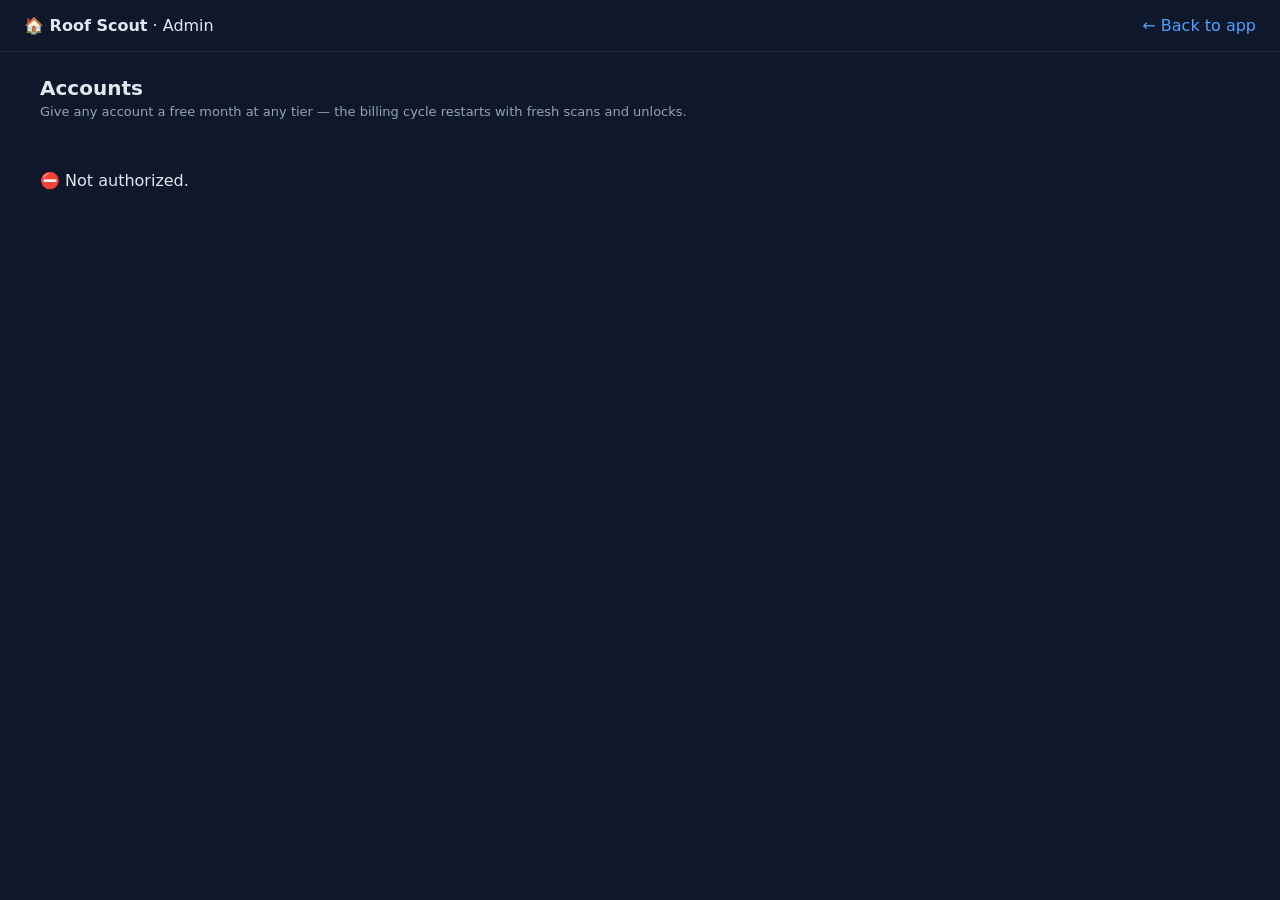
==== static/admin.html @ a58da870 "Admin page: /admin lists all accounts; give any account a free month at any tier" ====
<!DOCTYPE html>
<html lang="en">
<head>
<meta charset="utf-8">
<meta name="viewport" content="width=device-width, initial-scale=1">
<title>Roof Scout — Admin</title>
<style>
  body { font-family: system-ui, -apple-system, sans-serif; margin: 0; background: #0f172a; color: #e2e8f0; }
  header { padding: 16px 24px; border-bottom: 1px solid #1e293b; display: flex; justify-content: space-between; align-items: center; }
  header a { color: #4da3ff; text-decoration: none; }
  main { padding: 24px; max-width: 1200px; margin: 0 auto; }
  h1 { font-size: 20px; margin: 0 0 4px; }
  .sub { color: #94a3b8; font-size: 13px; margin-bottom: 20px; }
  table { width: 100%; border-collapse: collapse; font-size: 13px; }
  th, td { text-align: left; padding: 10px 12px; border-bottom: 1px solid #1e293b; vertical-align: middle; }
  th { color: #94a3b8; font-weight: 600; text-transform: uppercase; font-size: 11px; letter-spacing: .04em; }
  tr:hover td { background: #16213a; }
  .pill { display: inline-block; padding: 2px 10px; border-radius: 999px; font-size: 12px; font-weight: 700; }
  .pill.trial { background: #fef3c7; color: #92400e; }
  .pill.starter { background: #dbeafe; color: #1e40af; }
  .pill.pro { background: #d1fae5; color: #065f46; }
  .admin-tag { background: #7c3aed; color: #fff; border-radius: 4px; font-size: 10px; padding: 2px 6px; margin-left: 6px; }
  select { background: #1e293b; color: #e2e8f0; border: 1px solid #334155; border-radius: 6px; padding: 6px 8px; font-size: 13px; }
  button.grant { background: #059669; color: #fff; border: none; border-radius: 6px; padding: 7px 12px; font-weight: 700; font-size: 13px; cursor: pointer; margin-left: 8px; }
  button.grant:disabled { opacity: .5; cursor: default; }
  #msg { margin: 12px 0; font-size: 14px; min-height: 20px; }
  #msg.ok { color: #34d399; } #msg.err { color: #f87171; }
  .hidden { display: none; }
</style>
</head>
<body>
<header>
  <div><b>🏠 Roof Scout</b> · Admin</div>
  <a href="/">← Back to app</a>
</header>
<main>
  <h1>Accounts</h1>
  <div class="sub">Give any account a free month at any tier — the billing cycle restarts with fresh scans and unlocks.</div>
  <div id="msg"></div>
  <table id="usersTable" class="hidden">
    <thead><tr>
      <th>Account</th><th>Plan</th><th>Scans used</th><th>Unlocks used</th>
      <th>Cycle ends</th><th>Joined</th><th>Give free month</th>
    </tr></thead>
    <tbody id="usersBody"></tbody>
  </table>
  <div id="denied" class="hidden">⛔ Not authorized.</div>
</main>
<script>
  const $ = (id) => document.getElementById(id);
  const esc = (s) => String(s == null ? '' : s).replace(/[&<>"']/g,
    (c) => ({'&':'&amp;','<':'&lt;','>':'&gt;','"':'&quot;',"'":'&#39;'}[c]));
  const fmtDate = (ts) => ts ? new Date(ts * 1000).toLocaleDateString() : '—';

  function say(msg, ok) {
    const m = $('msg');
    m.textContent = msg;
    m.className = ok ? 'ok' : 'err';
  }

  async function load() {
    const r = await fetch('/api/admin/users');
    const d = await r.json().catch(() => ({}));
    if (!d.ok) { $('denied').classList.remove('hidden'); return; }
    $('usersTable').classList.remove('hidden');
    const tb = $('usersBody');
    tb.innerHTML = '';
    for (const u of d.users) {
      const q = u.quota || {};
      const tr = document.createElement('tr');
      const who = esc(u.email) + (u.is_admin ? '<span class="admin-tag">admin</span>' : '')
        + (u.account_type === 'company' && u.company_name
            ? `<br><span style="color:#94a3b8;font-size:12px;">${esc(u.company_name)}</span>` : '');
      tr.innerHTML = `
        <td>${who}</td>
        <td><span class="pill ${esc(u.plan)}">${esc(q.plan_name || u.plan)}</span></td>
        <td>${q.scans_used} / ${q.scans_cap < 0 ? '∞' : q.scans_cap}</td>
        <td>${q.unlocks_used} / ${q.unlocks_cap < 0 ? '∞' : q.unlocks_cap}</td>
        <td>${fmtDate(q.cycle_ends)}</td>
        <td>${fmtDate(u.created_at)}</td>
        <td>
          <select data-email="${esc(u.email)}">
            <option value="trial">Trial</option>
            <option value="starter" ${u.plan === 'starter' ? 'selected' : ''}>Starter</option>
            <option value="pro" ${u.plan === 'pro' ? 'selected' : ''}>Pro</option>
          </select><button class="grant" data-email="${esc(u.email)}">Give free month</button>
        </td>`;
      tb.appendChild(tr);
    }
    tb.querySelectorAll('button.grant').forEach((b) => {
      b.addEventListener('click', () => grant(b.dataset.email, b));
    });
  }

  async function grant(email, btn) {
    const sel = document.querySelector(`select[data-email="${CSS.escape(email)}"]`);
    const plan = sel ? sel.value : 'starter';
    if (!confirm(`Give ${email} a free month of ${plan}?\n\nTheir cycle restarts now with fresh scans and unlocks.`)) return;
    btn.disabled = true;
    try {
      const r = await fetch('/api/admin/set-plan', {
        method: 'POST', headers: {'Content-Type': 'application/json'},
        body: JSON.stringify({email, plan})
      });
      const d = await r.json();
      if (!d.ok) throw new Error(d.error || 'Failed');
      say(`✅ ${email} is now on ${d.plan} — free month started.`, true);
      await load();
    } catch (e) {
      say('❌ ' + e.message, false);
    } finally {
      btn.disabled = false;
    }
  }

  load();
</script>
</body>
</html>
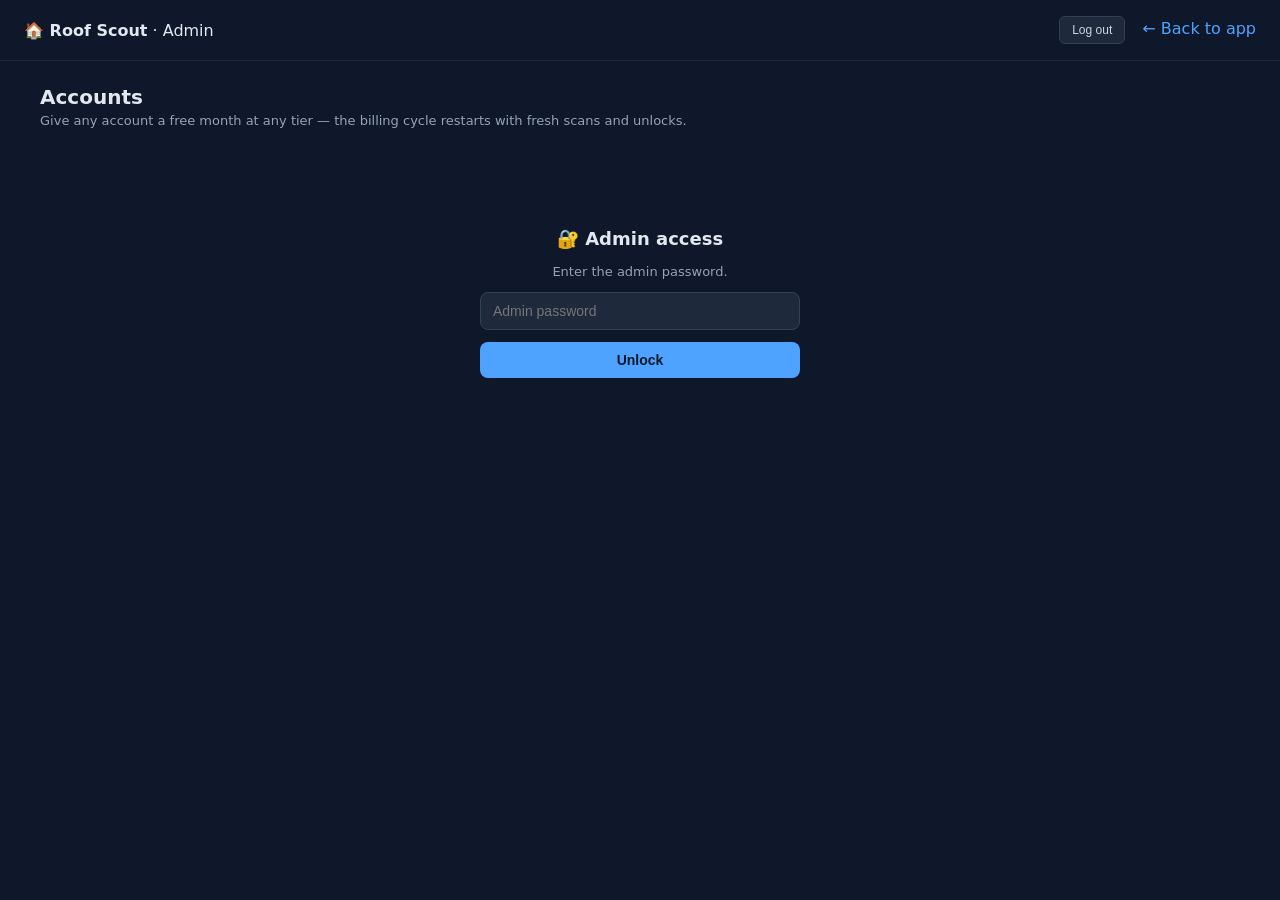
==== commit 53182819: "Admin password gate: ADMIN_PASSWORD env var unlocks /admin (shared with other products)" ====
--- a/static/admin.html
+++ b/static/admin.html
@@ -31,7 +31,8 @@
 <body>
 <header>
   <div><b>🏠 Roof Scout</b> · Admin</div>
-  <a href="/">← Back to app</a>
+  <div><button onclick="adminLogout()" style="background:#1e293b;color:#cbd5e1;border:1px solid #334155;border-radius:6px;padding:6px 12px;font-size:12px;cursor:pointer;">Log out</button>
+  <a href="/" style="margin-left:12px;">← Back to app</a></div>
 </header>
 <main>
   <h1>Accounts</h1>
@@ -44,7 +45,14 @@
     </tr></thead>
     <tbody id="usersBody"></tbody>
   </table>
-  <div id="denied" class="hidden">⛔ Not authorized.</div>
+  <div id="denied" class="hidden" style="max-width: 320px; margin: 60px auto; text-align: center;">
+    <h2 style="font-size: 18px;">🔐 Admin access</h2>
+    <p style="color: #94a3b8; font-size: 13px;">Enter the admin password.</p>
+    <input type="password" id="pw" placeholder="Admin password"
+      style="width: 100%; box-sizing: border-box; background: #1e293b; color: #e2e8f0; border: 1px solid #334155; border-radius: 8px; padding: 10px 12px; font-size: 14px;" />
+    <button onclick="doLogin()" style="margin-top: 12px; background: #4da3ff; color: #0f172a; border: none; border-radius: 8px; padding: 10px 24px; font-weight: 700; font-size: 14px; cursor: pointer; width: 100%;">Unlock</button>
+    <div id="loginErr" style="color: #f87171; font-size: 13px; margin-top: 8px; min-height: 18px;"></div>
+  </div>
 </main>
 <script>
   const $ = (id) => document.getElementById(id);
@@ -57,6 +65,24 @@
     m.textContent = msg;
     m.className = ok ? 'ok' : 'err';
   }
+
+  async function adminLogout() {
+    await fetch('/api/admin/logout', {method: 'POST'});
+    location.reload();
+  }
+
+  async function doLogin() {
+    $('loginErr').textContent = '';
+    const r = await fetch('/api/admin/login', {
+      method: 'POST', headers: {'Content-Type': 'application/json'},
+      body: JSON.stringify({password: $('pw').value})
+    });
+    if (r.ok) { $('denied').classList.add('hidden'); await load(); }
+    else $('loginErr').textContent = 'Wrong password.';
+  }
+  document.addEventListener('DOMContentLoaded', () => {
+    $('pw').addEventListener('keydown', (e) => { if (e.key === 'Enter') doLogin(); });
+  });
 
   async function load() {
     const r = await fetch('/api/admin/users');
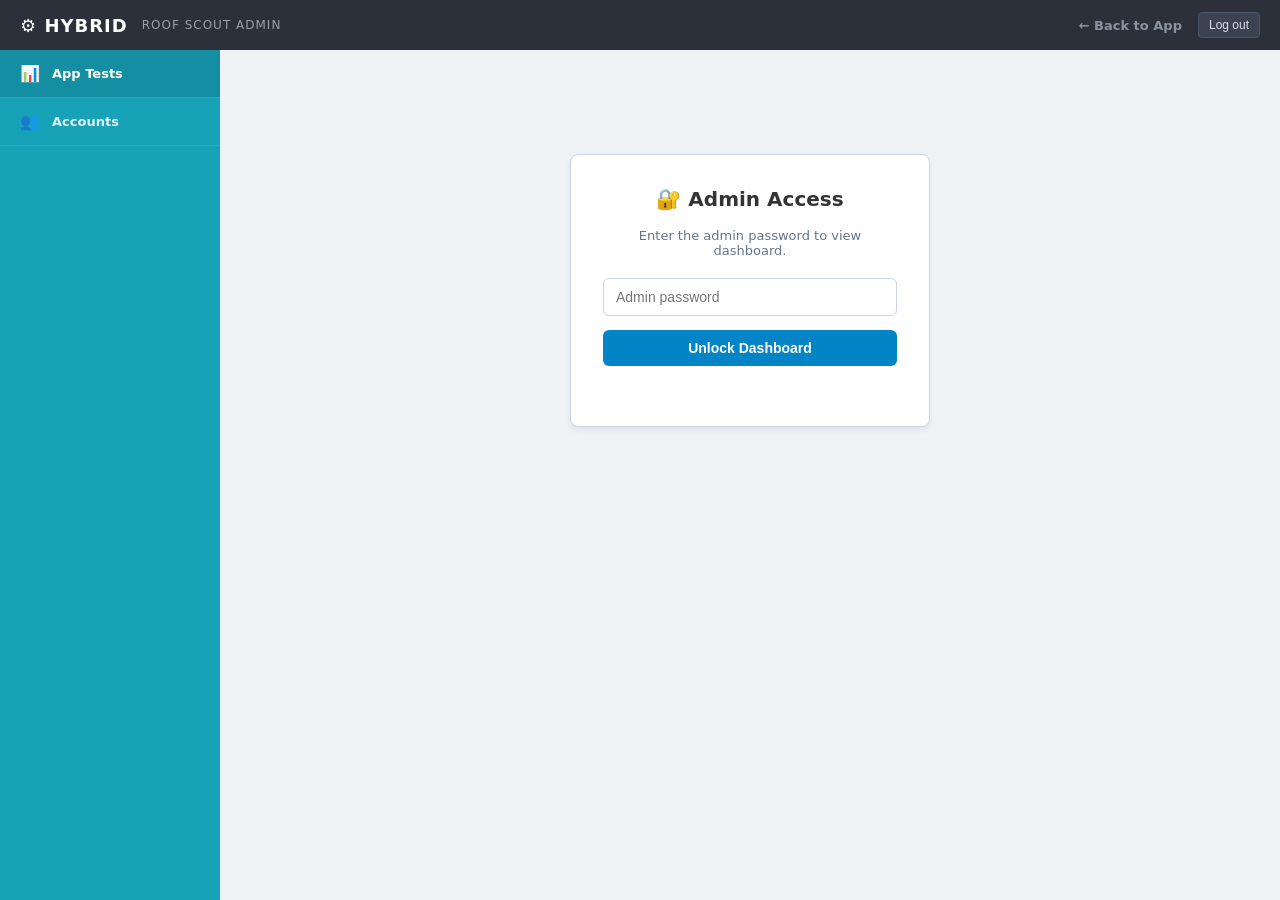
==== commit a7bbb537: "Add test suite display screen to admin dashboard and email restriction - Implemented /api/admin/run-" ====
--- a/static/admin.html
+++ b/static/admin.html
@@ -3,67 +3,281 @@
 <head>
 <meta charset="utf-8">
 <meta name="viewport" content="width=device-width, initial-scale=1">
-<title>Roof Scout — Admin</title>
+<title>Roof Scout — Admin & Test Dashboard</title>
 <style>
-  body { font-family: system-ui, -apple-system, sans-serif; margin: 0; background: #0f172a; color: #e2e8f0; }
-  header { padding: 16px 24px; border-bottom: 1px solid #1e293b; display: flex; justify-content: space-between; align-items: center; }
-  header a { color: #4da3ff; text-decoration: none; }
-  main { padding: 24px; max-width: 1200px; margin: 0 auto; }
-  h1 { font-size: 20px; margin: 0 0 4px; }
-  .sub { color: #94a3b8; font-size: 13px; margin-bottom: 20px; }
+  * { box-sizing: border-box; }
+  body { font-family: "Segoe UI", system-ui, -apple-system, sans-serif; margin: 0; padding: 0; background: #eef2f5; color: #333; display: flex; flex-direction: column; min-height: 100vh; }
+
+  /* Top Bar */
+  header.topbar { background: #2b303b; color: #fff; height: 50px; display: flex; align-items: center; justify-content: space-between; padding: 0 20px; z-index: 100; font-size: 14px; }
+  header.topbar .brand { font-size: 18px; font-weight: 800; letter-spacing: 1px; color: #fff; display: flex; align-items: center; gap: 8px; }
+  header.topbar .brand span.subbrand { font-size: 12px; font-weight: 400; color: #9a9ea8; text-transform: uppercase; margin-left: 6px; }
+  header.topbar .top-nav { display: flex; align-items: center; gap: 16px; }
+  header.topbar .top-nav a { color: #8a92a3; text-decoration: none; font-size: 13px; font-weight: 600; }
+  header.topbar .top-nav a:hover { color: #fff; }
+  header.topbar button.logout-btn { background: #3b4252; color: #d8dee9; border: 1px solid #4c566a; border-radius: 4px; padding: 5px 10px; font-size: 12px; cursor: pointer; }
+  header.topbar button.logout-btn:hover { background: #434c5e; color: #fff; }
+
+  /* App Layout */
+  .app-container { display: flex; flex: 1; min-height: calc(100vh - 50px); }
+
+  /* Left Sidebar */
+  aside.sidebar { width: 220px; background: #17a2b8; color: #ffffff; flex-shrink: 0; display: flex; flex-direction: column; }
+  aside.sidebar ul.nav-menu { list-style: none; padding: 0; margin: 0; width: 100%; }
+  aside.sidebar ul.nav-menu li { border-bottom: 1px solid rgba(255,255,255,0.08); }
+  aside.sidebar ul.nav-menu li a { display: flex; align-items: center; gap: 12px; padding: 14px 20px; color: rgba(255,255,255,0.85); text-decoration: none; font-size: 13px; font-weight: 600; transition: all 0.2s; }
+  aside.sidebar ul.nav-menu li a:hover, aside.sidebar ul.nav-menu li.active a { background: rgba(0,0,0,0.12); color: #ffffff; font-weight: 700; }
+  aside.sidebar ul.nav-menu li a .icon { font-size: 16px; width: 20px; text-align: center; }
+
+  /* Main Area */
+  main.main-content { flex: 1; padding: 24px; overflow-y: auto; background: #eef2f5; }
+  .page-header { margin-bottom: 16px; }
+  .page-header h1 { font-size: 26px; font-weight: 400; color: #333333; margin: 0 0 4px 0; }
+  .page-header h1 small { font-size: 14px; color: #777; font-weight: 300; margin-left: 8px; }
+  .breadcrumb { background: #ffffff; padding: 10px 16px; border-radius: 4px; font-size: 12px; color: #777; border: 1px solid #e2e8f0; margin-bottom: 24px; }
+  .breadcrumb span { color: #333; font-weight: 600; }
+
+  /* Stat Cards Row */
+  .stat-grid { display: grid; grid-template-columns: repeat(auto-fit, minmax(220px, 1fr)); gap: 20px; margin-bottom: 24px; }
+  .stat-card { background: #ffffff; border-radius: 6px; padding: 20px; border: 1px solid #e2e8f0; display: flex; flex-direction: column; align-items: center; text-align: center; box-shadow: 0 2px 4px rgba(0,0,0,0.02); }
+  .stat-card .circle-badge { width: 64px; height: 64px; border-radius: 50%; display: flex; align-items: center; justify-content: center; font-size: 28px; color: #ffffff; margin-bottom: 16px; }
+  .stat-card .circle-badge.green { background: #2ecc71; }
+  .stat-card .circle-badge.blue { background: #3498db; }
+  .stat-card .circle-badge.red { background: #e74c3c; }
+  .stat-card .circle-badge.orange { background: #f39c12; }
+  .stat-card .number { font-size: 28px; font-weight: 700; color: #2c3e50; line-height: 1; margin-bottom: 6px; }
+  .stat-card .label { font-size: 12px; color: #7f8c8d; font-weight: 600; text-transform: uppercase; letter-spacing: 0.5px; }
+
+  /* Dashboard Cards Panels */
+  .dash-row { display: grid; grid-template-columns: 1fr 1fr; gap: 20px; margin-bottom: 24px; }
+  @media (max-width: 900px) { .dash-row { grid-template-columns: 1fr; } }
+
+  .panel-card { background: #ffffff; border-radius: 6px; border: 1px solid #e2e8f0; box-shadow: 0 2px 4px rgba(0,0,0,0.02); overflow: hidden; margin-bottom: 24px; }
+  .panel-card .panel-header { padding: 14px 20px; background: #ffffff; border-bottom: 1px solid #e2e8f0; font-size: 14px; font-weight: 700; color: #2c3e50; display: flex; justify-content: space-between; align-items: center; }
+  .panel-card .panel-body { padding: 20px; }
+
+  /* Charts / Visual Bars */
+  .suite-bar-item { margin-bottom: 14px; }
+  .suite-bar-item:last-child { margin-bottom: 0; }
+  .suite-bar-info { display: flex; justify-content: space-between; font-size: 12px; font-weight: 600; color: #475569; margin-bottom: 4px; }
+  .progress-bg { background: #e2e8f0; height: 10px; border-radius: 5px; overflow: hidden; display: flex; }
+  .progress-fill-pass { background: #2ecc71; height: 100%; }
+  .progress-fill-fail { background: #e74c3c; height: 100%; }
+
+  /* Controls Panel */
+  .runner-box { background: #f8fafc; border: 1px dashed #cbd5e1; border-radius: 6px; padding: 16px; text-align: center; }
+  .runner-box .email-badge { display: inline-block; background: #e2e8f0; color: #334155; padding: 3px 8px; border-radius: 4px; font-family: monospace; font-size: 12px; font-weight: 700; margin-bottom: 12px; }
+  button.run-tests-btn { background: #0284c7; color: #fff; border: none; border-radius: 6px; padding: 10px 20px; font-size: 14px; font-weight: 700; cursor: pointer; transition: background 0.2s; display: inline-flex; align-items: center; gap: 8px; }
+  button.run-tests-btn:hover { background: #0369a1; }
+  button.run-tests-btn:disabled { background: #94a3b8; cursor: not-allowed; }
+
+  /* Tables */
   table { width: 100%; border-collapse: collapse; font-size: 13px; }
-  th, td { text-align: left; padding: 10px 12px; border-bottom: 1px solid #1e293b; vertical-align: middle; }
-  th { color: #94a3b8; font-weight: 600; text-transform: uppercase; font-size: 11px; letter-spacing: .04em; }
-  tr:hover td { background: #16213a; }
+  th, td { text-align: left; padding: 10px 12px; border-bottom: 1px solid #e2e8f0; vertical-align: middle; }
+  th { background: #f8fafc; color: #64748b; font-weight: 700; font-size: 11px; text-transform: uppercase; letter-spacing: .04em; }
+  tr:hover td { background: #f1f5f9; }
+
+  .badge { display: inline-block; padding: 3px 8px; border-radius: 12px; font-size: 11px; font-weight: 700; }
+  .badge.passed { background: #dcfce7; color: #166534; }
+  .badge.failed { background: #fee2e2; color: #991b1b; }
+  .badge.skipped { background: #fef3c7; color: #92400e; }
+
   .pill { display: inline-block; padding: 2px 10px; border-radius: 999px; font-size: 12px; font-weight: 700; }
   .pill.trial { background: #fef3c7; color: #92400e; }
   .pill.starter { background: #dbeafe; color: #1e40af; }
   .pill.pro { background: #d1fae5; color: #065f46; }
   .admin-tag { background: #7c3aed; color: #fff; border-radius: 4px; font-size: 10px; padding: 2px 6px; margin-left: 6px; }
-  select { background: #1e293b; color: #e2e8f0; border: 1px solid #334155; border-radius: 6px; padding: 6px 8px; font-size: 13px; }
+
+  select { background: #ffffff; color: #333; border: 1px solid #cbd5e1; border-radius: 6px; padding: 6px 8px; font-size: 13px; }
   button.grant { background: #059669; color: #fff; border: none; border-radius: 6px; padding: 7px 12px; font-weight: 700; font-size: 13px; cursor: pointer; margin-left: 8px; }
   button.grant:disabled { opacity: .5; cursor: default; }
+
+  pre.traceback { background: #1e293b; color: #f87171; padding: 12px; border-radius: 6px; font-size: 12px; overflow-x: auto; white-space: pre-wrap; margin-top: 6px; }
+
   #msg { margin: 12px 0; font-size: 14px; min-height: 20px; }
-  #msg.ok { color: #34d399; } #msg.err { color: #f87171; }
-  .hidden { display: none; }
+  #msg.ok { color: #059669; font-weight: 600; } #msg.err { color: #dc2626; font-weight: 600; }
+  .hidden { display: none !important; }
+
+  /* Login modal / gate */
+  #denied { max-width: 360px; margin: 80px auto; background: #ffffff; padding: 32px; border-radius: 8px; border: 1px solid #cbd5e1; text-align: center; box-shadow: 0 4px 6px rgba(0,0,0,0.05); }
 </style>
 </head>
 <body>
-<header>
-  <div><b>🏠 Roof Scout</b> · Admin</div>
-  <div><button onclick="adminLogout()" style="background:#1e293b;color:#cbd5e1;border:1px solid #334155;border-radius:6px;padding:6px 12px;font-size:12px;cursor:pointer;">Log out</button>
-  <a href="/" style="margin-left:12px;">← Back to app</a></div>
+
+<header class="topbar">
+  <div class="brand">
+    ⚙️ HYBRID <span class="subbrand">Roof Scout Admin</span>
+  </div>
+  <div class="top-nav">
+    <a href="/">← Back to App</a>
+    <button class="logout-btn" onclick="adminLogout()">Log out</button>
+  </div>
 </header>
-<main>
-  <h1>Accounts</h1>
-  <div class="sub">Give any account a free month at any tier — the billing cycle restarts with fresh scans and unlocks.</div>
-  <div id="msg"></div>
-  <table id="usersTable" class="hidden">
-    <thead><tr>
-      <th>Account</th><th>Plan</th><th>Scans used</th><th>Unlocks used</th>
-      <th>Cycle ends</th><th>Joined</th><th>Give free month</th>
-    </tr></thead>
-    <tbody id="usersBody"></tbody>
-  </table>
-  <div id="denied" class="hidden" style="max-width: 320px; margin: 60px auto; text-align: center;">
-    <h2 style="font-size: 18px;">🔐 Admin access</h2>
-    <p style="color: #94a3b8; font-size: 13px;">Enter the admin password.</p>
-    <input type="password" id="pw" placeholder="Admin password"
-      style="width: 100%; box-sizing: border-box; background: #1e293b; color: #e2e8f0; border: 1px solid #334155; border-radius: 8px; padding: 10px 12px; font-size: 14px;" />
-    <button onclick="doLogin()" style="margin-top: 12px; background: #4da3ff; color: #0f172a; border: none; border-radius: 8px; padding: 10px 24px; font-weight: 700; font-size: 14px; cursor: pointer; width: 100%;">Unlock</button>
-    <div id="loginErr" style="color: #f87171; font-size: 13px; margin-top: 8px; min-height: 18px;"></div>
-  </div>
-</main>
+
+<div class="app-container">
+  <aside class="sidebar">
+    <ul class="nav-menu">
+      <li id="navTests" class="active"><a href="#" onclick="switchTab('tests'); return false;"><span class="icon">📊</span> App Tests</a></li>
+      <li id="navAccounts"><a href="#" onclick="switchTab('accounts'); return false;"><span class="icon">👥</span> Accounts</a></li>
+    </ul>
+  </aside>
+
+  <main class="main-content">
+    <div id="denied" class="hidden">
+      <h2 style="font-size: 20px; margin-top: 0;">🔐 Admin Access</h2>
+      <p style="color: #64748b; font-size: 13px; margin-bottom: 20px;">Enter the admin password to view dashboard.</p>
+      <input type="password" id="pw" placeholder="Admin password"
+        style="width: 100%; box-sizing: border-box; background: #ffffff; color: #333; border: 1px solid #cbd5e1; border-radius: 6px; padding: 10px 12px; font-size: 14px;" />
+      <button onclick="doLogin()" style="margin-top: 14px; background: #0284c7; color: #ffffff; border: none; border-radius: 6px; padding: 10px 24px; font-weight: 700; font-size: 14px; cursor: pointer; width: 100%;">Unlock Dashboard</button>
+      <div id="loginErr" style="color: #dc2626; font-size: 13px; margin-top: 10px; min-height: 18px;"></div>
+    </div>
+
+    <div id="adminContent" class="hidden">
+      <div id="msg"></div>
+
+      <!-- APP TESTS TAB -->
+      <section id="tabTests">
+        <div class="page-header">
+          <h1>Dashboard <small>Summary of App Tests</small></h1>
+        </div>
+        <div class="breadcrumb">
+          Home / Admin / <span>App Tests</span>
+        </div>
+
+        <!-- 4 Stat Summary Cards (Referencing IMG_4721.jpeg) -->
+        <div class="stat-grid">
+          <div class="stat-card">
+            <div class="circle-badge green">👁</div>
+            <div class="number" id="statTotal">—</div>
+            <div class="label">Total Tests</div>
+          </div>
+          <div class="stat-card">
+            <div class="circle-badge blue">🛒</div>
+            <div class="number" id="statPassed">—</div>
+            <div class="label">Passed</div>
+          </div>
+          <div class="stat-card">
+            <div class="circle-badge red">💬</div>
+            <div class="number" id="statFailed">—</div>
+            <div class="label">Failed</div>
+          </div>
+          <div class="stat-card">
+            <div class="circle-badge orange">👥</div>
+            <div class="number" id="statRate">—</div>
+            <div class="label">Pass Rate</div>
+          </div>
+        </div>
+
+        <div class="dash-row">
+          <!-- Left Panel: Test Execution & Email Restriction -->
+          <div class="panel-card">
+            <div class="panel-header">
+              <span>🚀 Test Execution Control</span>
+              <span id="authorizedBadge" style="font-size:11px; font-weight:600;" class="badge">Checking permissions...</span>
+            </div>
+            <div class="panel-body">
+              <div class="runner-box">
+                <div style="font-size:13px; color:#475569; margin-bottom:8px;">Authorized tester email required:</div>
+                <div class="email-badge">mtthew.westfall@gmail.com</div>
+                <div id="testerMsg" style="font-size:12px; color:#64748b; margin-bottom:14px;">Log in as mtthew.westfall@gmail.com on the app to execute tests.</div>
+                <button id="runTestsBtn" class="run-tests-btn" onclick="runTests()">
+                  <span>⚡ Run App Tests</span>
+                </button>
+              </div>
+              <div id="runStatusMsg" style="margin-top:14px; font-size:13px; text-align:center;"></div>
+            </div>
+          </div>
+
+          <!-- Right Panel: Suite Breakdown Visuals -->
+          <div class="panel-card">
+            <div class="panel-header">
+              <span>📈 Test Suite Breakdown</span>
+              <span id="durationTag" style="font-size:12px; color:#64748b; font-weight:normal;">—</span>
+            </div>
+            <div class="panel-body" id="suiteBreakdown">
+              <div style="color:#94a3b8; font-size:13px; text-align:center; padding:20px;">No test run recorded yet. Click "Run App Tests" to execute.</div>
+            </div>
+          </div>
+        </div>
+
+        <!-- Detailed Results Table -->
+        <div class="panel-card">
+          <div class="panel-header">
+            <span>📋 Detailed Test Results</span>
+            <span id="lastRunTime" style="font-size:12px; color:#64748b; font-weight:normal;">—</span>
+          </div>
+          <div class="panel-body" style="padding:0;">
+            <table id="testTable">
+              <thead>
+                <tr>
+                  <th>Test Suite / File</th>
+                  <th>Test Name</th>
+                  <th>Status</th>
+                  <th>Duration</th>
+                  <th>Details</th>
+                </tr>
+              </thead>
+              <tbody id="testBody">
+                <tr><td colspan="5" style="text-align:center; color:#94a3b8; padding:20px;">No test results available.</td></tr>
+              </tbody>
+            </table>
+          </div>
+        </div>
+      </section>
+
+      <!-- ACCOUNTS TAB -->
+      <section id="tabAccounts" class="hidden">
+        <div class="page-header">
+          <h1>Accounts <small>User accounts & quota management</small></h1>
+        </div>
+        <div class="breadcrumb">
+          Home / Admin / <span>Accounts</span>
+        </div>
+
+        <div class="panel-card">
+          <div class="panel-header">
+            <span>User Accounts</span>
+          </div>
+          <div class="panel-body" style="padding:0;">
+            <table id="usersTable">
+              <thead><tr>
+                <th>Account</th><th>Plan</th><th>Scans used</th><th>Unlocks used</th>
+                <th>Cycle ends</th><th>Joined</th><th>Give free month</th>
+              </tr></thead>
+              <tbody id="usersBody"></tbody>
+            </table>
+          </div>
+        </div>
+      </section>
+    </div>
+  </main>
+</div>
+
 <script>
   const $ = (id) => document.getElementById(id);
   const esc = (s) => String(s == null ? '' : s).replace(/[&<>"']/g,
     (c) => ({'&':'&amp;','<':'&lt;','>':'&gt;','"':'&quot;',"'":'&#39;'}[c]));
-  const fmtDate = (ts) => ts ? new Date(ts * 1000).toLocaleDateString() : '—';
+  const fmtDate = (ts) => ts ? new Date(ts * 1000).toLocaleDateString() + ' ' + new Date(ts * 1000).toLocaleTimeString([], {hour:'2-digit', minute:'2-digit'}) : '—';
 
   function say(msg, ok) {
     const m = $('msg');
     m.textContent = msg;
     m.className = ok ? 'ok' : 'err';
+  }
+
+  function switchTab(tab) {
+    if (tab === 'tests') {
+      $('tabTests').classList.remove('hidden');
+      $('tabAccounts').classList.add('hidden');
+      $('navTests').classList.add('active');
+      $('navAccounts').classList.remove('active');
+    } else {
+      $('tabTests').classList.add('hidden');
+      $('tabAccounts').classList.remove('hidden');
+      $('navTests').classList.remove('active');
+      $('navAccounts').classList.add('active');
+      loadUsers();
+    }
   }
 
   async function adminLogout() {
@@ -77,18 +291,147 @@
       method: 'POST', headers: {'Content-Type': 'application/json'},
       body: JSON.stringify({password: $('pw').value})
     });
-    if (r.ok) { $('denied').classList.add('hidden'); await load(); }
+    if (r.ok) { $('denied').classList.add('hidden'); $('adminContent').classList.remove('hidden'); await load(); }
     else $('loginErr').textContent = 'Wrong password.';
   }
+
   document.addEventListener('DOMContentLoaded', () => {
     $('pw').addEventListener('keydown', (e) => { if (e.key === 'Enter') doLogin(); });
   });
 
   async function load() {
+    const r = await fetch('/api/admin/test-results');
+    const d = await r.json().catch(() => ({}));
+    if (!d.ok) {
+      $('denied').classList.remove('hidden');
+      $('adminContent').classList.add('hidden');
+      return;
+    }
+    $('denied').classList.add('hidden');
+    $('adminContent').classList.remove('hidden');
+
+    // Update execution authorization UI
+    const canRun = d.can_run_tests;
+    const btn = $('runTestsBtn');
+    const authBadge = $('authorizedBadge');
+    if (canRun) {
+      btn.disabled = false;
+      authBadge.textContent = 'Authorized';
+      authBadge.className = 'badge passed';
+      $('testerMsg').textContent = '✅ Logged in as mtthew.westfall@gmail.com. You can run app tests.';
+    } else {
+      btn.disabled = true;
+      authBadge.textContent = 'Restricted';
+      authBadge.className = 'badge failed';
+      $('testerMsg').textContent = '🔒 Only mtthew.westfall@gmail.com logged into the app can run tests.';
+    }
+
+    if (d.latest_results) {
+      renderTestResults(d.latest_results);
+    }
+  }
+
+  function renderTestResults(res) {
+    $('statTotal').textContent = res.total;
+    $('statPassed').textContent = res.passed;
+    $('statFailed').textContent = res.failed;
+    $('statRate').textContent = res.pass_rate + '%';
+    $('durationTag').textContent = 'Total execution time: ' + res.duration + 's';
+    $('lastRunTime').textContent = 'Last run: ' + fmtDate(res.run_at);
+
+    // Suite breakdown bars
+    const suiteBox = $('suiteBreakdown');
+    suiteBox.innerHTML = '';
+    const suites = res.suites || {};
+    for (const [sName, list] of Object.entries(suites)) {
+      const sPassed = list.filter(r => r.outcome === 'passed').length;
+      const sFailed = list.filter(r => r.outcome === 'failed').length;
+      const sTotal = list.length;
+      const passPct = Math.round((sPassed / sTotal) * 100);
+      const failPct = 100 - passPct;
+
+      const div = document.createElement('div');
+      div.className = 'suite-bar-item';
+      div.innerHTML = `
+        <div class="suite-bar-info">
+          <span>${esc(sName)}</span>
+          <span>${sPassed}/${sTotal} Passed (${passPct}%)</span>
+        </div>
+        <div class="progress-bg">
+          <div class="progress-fill-pass" style="width: ${passPct}%"></div>
+          <div class="progress-fill-fail" style="width: ${failPct}%"></div>
+        </div>
+      `;
+      suiteBox.appendChild(div);
+    }
+
+    // Detailed test cases table
+    const tb = $('testBody');
+    tb.innerHTML = '';
+    const reports = res.reports || [];
+    if (reports.length === 0) {
+      tb.innerHTML = '<tr><td colspan="5" style="text-align:center; color:#94a3b8; padding:20px;">No tests recorded.</td></tr>';
+      return;
+    }
+
+    reports.forEach((item, index) => {
+      const parts = item.nodeid.split('::');
+      const suiteName = parts.length > 2 ? parts[1] : parts[0];
+      const testName = item.name || parts[parts.length - 1];
+
+      const tr = document.createElement('tr');
+      const detailId = `detail-${index}`;
+      tr.innerHTML = `
+        <td><strong style="color:#334155;">${esc(suiteName)}</strong><br><span style="font-size:11px; color:#94a3b8;">${esc(item.file)}</span></td>
+        <td><code>${esc(testName)}</code></td>
+        <td><span class="badge ${esc(item.outcome)}">${esc(item.outcome)}</span></td>
+        <td>${item.duration}s</td>
+        <td>
+          ${item.longrepr ? `<button onclick="toggleDetail('${detailId}')" style="background:#ef4444; color:#fff; border:none; border-radius:4px; padding:3px 8px; font-size:11px; cursor:pointer;">View Trace</button>` : '<span style="color:#94a3b8; font-size:11px;">OK</span>'}
+        </td>
+      `;
+      tb.appendChild(tr);
+
+      if (item.longrepr) {
+        const trErr = document.createElement('tr');
+        trErr.id = detailId;
+        trErr.className = 'hidden';
+        trErr.innerHTML = `<td colspan="5"><pre class="traceback">${esc(item.longrepr)}</pre></td>`;
+        tb.appendChild(trErr);
+      }
+    });
+  }
+
+  function toggleDetail(id) {
+    const el = $(id);
+    if (el) el.classList.toggle('hidden');
+  }
+
+  async function runTests() {
+    const btn = $('runTestsBtn');
+    const msg = $('runStatusMsg');
+    btn.disabled = true;
+    msg.innerHTML = '<span style="color:#0284c7;">⏳ Running pytest suite... please wait.</span>';
+
+    try {
+      const r = await fetch('/api/admin/run-tests', {method: 'POST'});
+      const d = await r.json();
+      if (!d.ok) {
+        throw new Error(d.message || d.error || 'Test run failed');
+      }
+      msg.innerHTML = `<span style="color:#059669; font-weight:600;">✅ Tests completed in ${d.duration}s! (${d.passed}/${d.total} passed)</span>`;
+      renderTestResults(d);
+    } catch (e) {
+      msg.innerHTML = `<span style="color:#dc2626; font-weight:600;">❌ ${esc(e.message)}</span>`;
+    } finally {
+      btn.disabled = false;
+    }
+  }
+
+  async function loadUsers() {
     const r = await fetch('/api/admin/users');
     const d = await r.json().catch(() => ({}));
-    if (!d.ok) { $('denied').classList.remove('hidden'); return; }
-    $('usersTable').classList.remove('hidden');
+    if (!d.ok) return;
     const tb = $('usersBody');
     tb.innerHTML = '';
     for (const u of d.users) {
@@ -96,7 +439,7 @@
       const tr = document.createElement('tr');
       const who = esc(u.email) + (u.is_admin ? '<span class="admin-tag">admin</span>' : '')
         + (u.account_type === 'company' && u.company_name
-            ? `<br><span style="color:#94a3b8;font-size:12px;">${esc(u.company_name)}</span>` : '');
+            ? `<br><span style="color:#64748b;font-size:12px;">${esc(u.company_name)}</span>` : '');
       tr.innerHTML = `
         <td>${who}</td>
         <td><span class="pill ${esc(u.plan)}">${esc(q.plan_name || u.plan)}</span></td>
@@ -131,7 +474,7 @@
       const d = await r.json();
       if (!d.ok) throw new Error(d.error || 'Failed');
       say(`✅ ${email} is now on ${d.plan} — free month started.`, true);
-      await load();
+      await loadUsers();
     } catch (e) {
       say('❌ ' + e.message, false);
     } finally {
